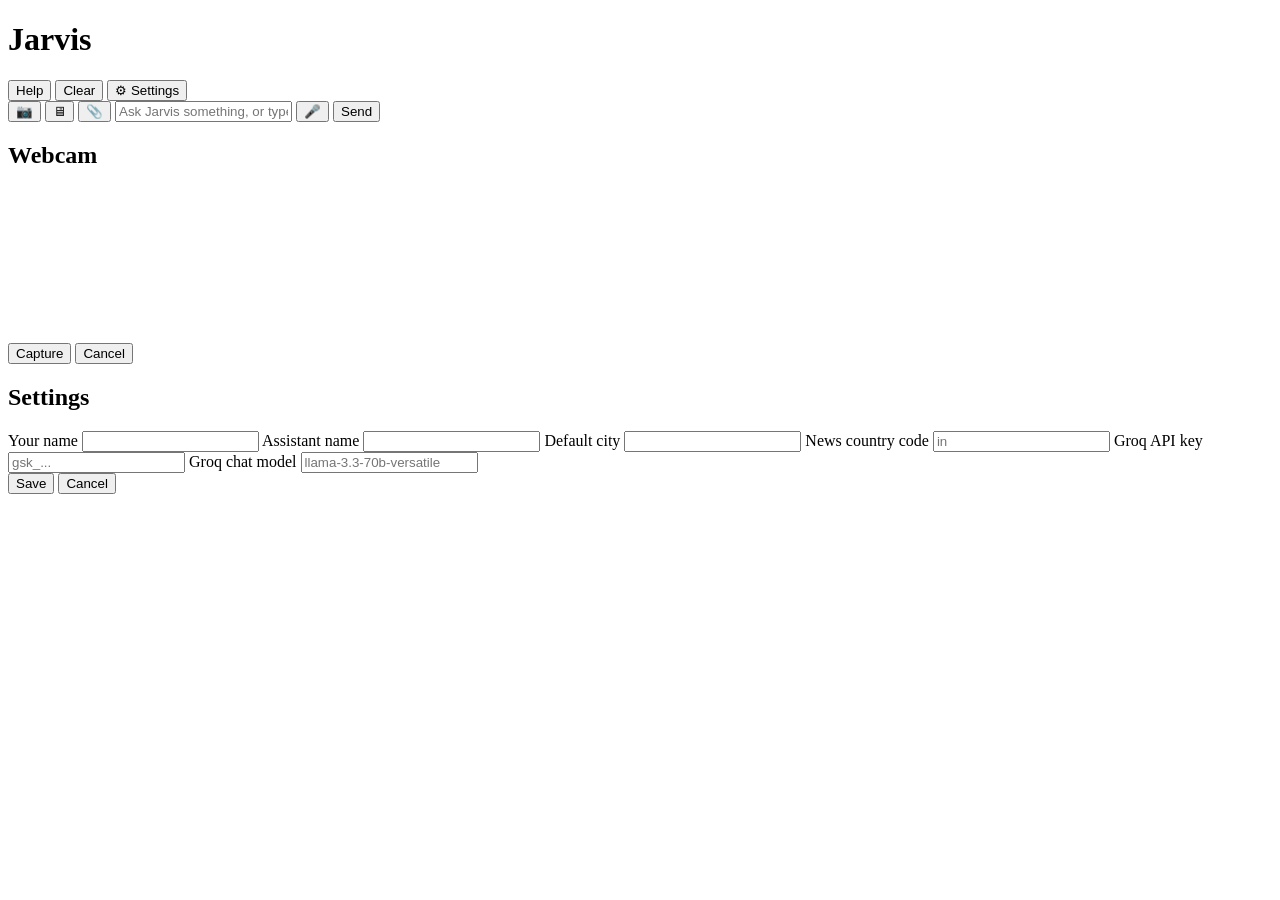
==== static/index.html @ b1df5121 "Create index.html" ====
<!DOCTYPE html>
<html lang="en">
<head>
<meta charset="UTF-8" />
<meta name="viewport" content="width=device-width, initial-scale=1.0" />
<title>Jarvis</title>
<link rel="stylesheet" href="/static/style.css" />
</head>
<body>
  <div class="app">
    <header class="topbar">
      <div class="brand">
        <span class="brand-dot"></span>
        <h1 id="assistantName">Jarvis</h1>
      </div>
      <div class="topbar-right">
        <time id="clock" class="clock"></time>
        <button id="helpBtn" class="ghost-btn" type="button">Help</button>
        <button id="clearBtn" class="ghost-btn" type="button">Clear</button>
        <button id="settingsBtn" class="ghost-btn" type="button">⚙ Settings</button>
      </div>
    </header>

    <main class="chat-wrap">
      <div id="chatLog" class="chat-log" aria-live="polite"></div>
    </main>

    <footer class="composer">
      <div class="composer-row">
        <button id="webcamBtn" class="icon-btn" type="button" title="Use webcam">📷</button>
        <button id="screenBtn" class="icon-btn" type="button" title="Share screen">🖥</button>
        <button id="uploadBtn" class="icon-btn" type="button" title="Upload image">📎</button>
        <input id="fileInput" type="file" accept="image/*" hidden />

        <input id="textInput" class="text-input" type="text"
               placeholder="Ask Jarvis something, or type 'help'..." autocomplete="off" />

        <button id="micBtn" class="icon-btn" type="button" title="Voice input">🎤</button>
        <button id="sendBtn" class="send-btn" type="button">Send</button>
      </div>
    </footer>
  </div>

  <!-- Webcam capture overlay -->
  <div id="webcamModal" class="modal hidden">
    <div class="modal-card">
      <h2>Webcam</h2>
      <video id="webcamVideo" autoplay playsinline></video>
      <canvas id="webcamCanvas" hidden></canvas>
      <div class="modal-actions">
        <button id="webcamCapture" class="primary-btn" type="button">Capture</button>
        <button id="webcamCancel" class="ghost-btn" type="button">Cancel</button>
      </div>
    </div>
  </div>

  <!-- Settings modal -->
  <div id="settingsModal" class="modal hidden">
    <div class="modal-card">
      <h2>Settings</h2>
      <label>Your name
        <input id="setUserName" type="text" />
      </label>
      <label>Assistant name
        <input id="setAssistantName" type="text" />
      </label>
      <label>Default city
        <input id="setCity" type="text" />
      </label>
      <label>News country code
        <input id="setNewsCountry" type="text" maxlength="2" placeholder="in" />
      </label>
      <label>Groq API key
        <input id="setGroqKey" type="password" placeholder="gsk_..." />
      </label>
      <label>Groq chat model
        <input id="setGroqModel" type="text" placeholder="llama-3.3-70b-versatile" />
      </label>
      <div class="modal-actions">
        <button id="settingsSave" class="primary-btn" type="button">Save</button>
        <button id="settingsCancel" class="ghost-btn" type="button">Cancel</button>
      </div>
    </div>
  </div>

  <script src="/static/app.js"></script>
</body>
</html>
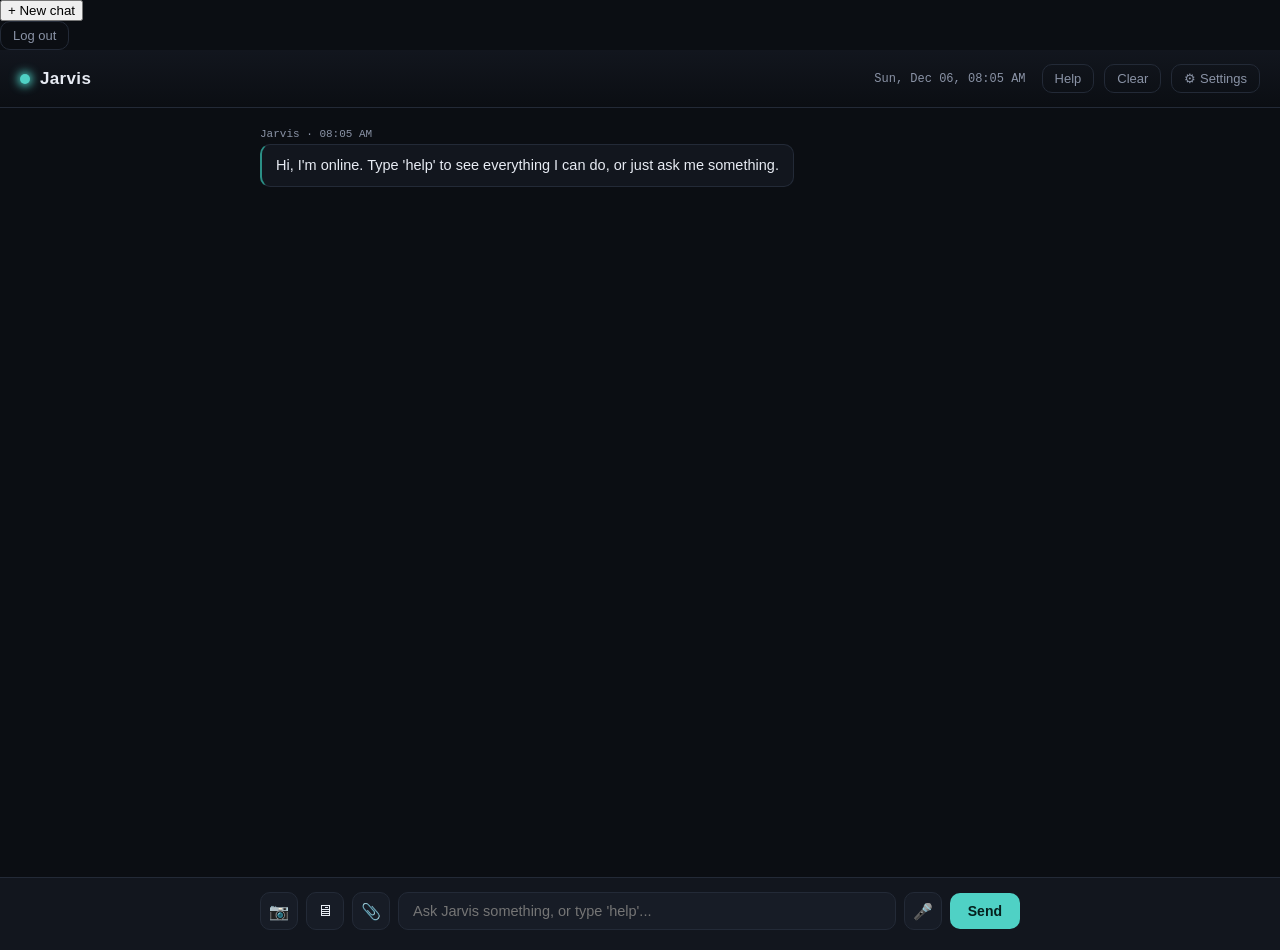
==== commit 489a63b6: "Update index.html" ====
--- a/static/index.html
+++ b/static/index.html
@@ -7,38 +7,44 @@
 <link rel="stylesheet" href="/static/style.css" />
 </head>
 <body>
-  <div class="app">
-    <header class="topbar">
-      <div class="brand">
-        <span class="brand-dot"></span>
-        <h1 id="assistantName">Jarvis</h1>
+  <div class="shell">
+    <aside class="sidebar">
+      <button id="newChatBtn" class="new-chat-btn" type="button">+ New chat</button>
+      <div id="conversationList" class="conversation-list"></div>
+      <div class="sidebar-footer">
+        <button id="logoutBtn" class="ghost-btn" type="button">Log out</button>
       </div>
-      <div class="topbar-right">
-        <time id="clock" class="clock"></time>
-        <button id="helpBtn" class="ghost-btn" type="button">Help</button>
-        <button id="clearBtn" class="ghost-btn" type="button">Clear</button>
-        <button id="settingsBtn" class="ghost-btn" type="button">⚙ Settings</button>
-      </div>
-    </header>
+    </aside>
 
-    <main class="chat-wrap">
-      <div id="chatLog" class="chat-log" aria-live="polite"></div>
-    </main>
-
-    <footer class="composer">
-      <div class="composer-row">
-        <button id="webcamBtn" class="icon-btn" type="button" title="Use webcam">📷</button>
-        <button id="screenBtn" class="icon-btn" type="button" title="Share screen">🖥</button>
-        <button id="uploadBtn" class="icon-btn" type="button" title="Upload image">📎</button>
-        <input id="fileInput" type="file" accept="image/*" hidden />
-
-        <input id="textInput" class="text-input" type="text"
-               placeholder="Ask Jarvis something, or type 'help'..." autocomplete="off" />
-
-        <button id="micBtn" class="icon-btn" type="button" title="Voice input">🎤</button>
-        <button id="sendBtn" class="send-btn" type="button">Send</button>
-      </div>
-    </footer>
+    <div class="app">
+      <header class="topbar">
+        <div class="brand">
+          <span class="brand-dot"></span>
+          <h1 id="assistantName">Jarvis</h1>
+        </div>
+        <div class="topbar-right">
+          <time id="clock" class="clock"></time>
+          <button id="helpBtn" class="ghost-btn" type="button">Help</button>
+          <button id="clearBtn" class="ghost-btn" type="button">Clear</button>
+          <button id="settingsBtn" class="ghost-btn" type="button">⚙ Settings</button>
+        </div>
+      </header>
+      <main class="chat-wrap">
+        <div id="chatLog" class="chat-log" aria-live="polite"></div>
+      </main>
+      <footer class="composer">
+        <div class="composer-row">
+          <button id="webcamBtn" class="icon-btn" type="button" title="Use webcam">📷</button>
+          <button id="screenBtn" class="icon-btn" type="button" title="Share screen">🖥</button>
+          <button id="uploadBtn" class="icon-btn" type="button" title="Upload image">📎</button>
+          <input id="fileInput" type="file" accept="image/*" hidden />
+          <input id="textInput" class="text-input" type="text"
+                 placeholder="Ask Jarvis something, or type 'help'..." autocomplete="off" />
+          <button id="micBtn" class="icon-btn" type="button" title="Voice input">🎤</button>
+          <button id="sendBtn" class="send-btn" type="button">Send</button>
+        </div>
+      </footer>
+    </div>
   </div>
 
   <!-- Webcam capture overlay -->
@@ -53,7 +59,6 @@
       </div>
     </div>
   </div>
-
   <!-- Settings modal -->
   <div id="settingsModal" class="modal hidden">
     <div class="modal-card">
@@ -82,7 +87,6 @@
       </div>
     </div>
   </div>
-
   <script src="/static/app.js"></script>
 </body>
 </html>
--- a/static/style.css
+++ b/static/style.css
@@ -0,0 +1,323 @@
+:root {
+  --bg: #0b0e13;
+  --bg-raised: #12161e;
+  --bg-input: #171c26;
+  --line: #232a37;
+  --text: #e7ebf3;
+  --text-dim: #8a93a6;
+  --accent: #4fd1c5;
+  --accent-dim: #2b8f86;
+  --user-bubble: #1c2534;
+  --assistant-bubble: #12161e;
+  --danger: #e08a8a;
+  --radius: 10px;
+  --font-ui: "Inter", -apple-system, BlinkMacSystemFont, "Segoe UI", sans-serif;
+  --font-mono: "JetBrains Mono", "SFMono-Regular", Consolas, monospace;
+}
+
+* { box-sizing: border-box; }
+
+html, body {
+  height: 100%;
+  margin: 0;
+  background: var(--bg);
+  color: var(--text);
+  font-family: var(--font-ui);
+}
+
+.app {
+  display: flex;
+  flex-direction: column;
+  height: 100vh;
+}
+
+/* ---------------------------------------------------------------- topbar */
+.topbar {
+  display: flex;
+  align-items: center;
+  justify-content: space-between;
+  padding: 14px 20px;
+  border-bottom: 1px solid var(--line);
+  background: linear-gradient(180deg, var(--bg-raised), var(--bg));
+}
+
+.brand {
+  display: flex;
+  align-items: center;
+  gap: 10px;
+}
+
+.brand-dot {
+  width: 10px;
+  height: 10px;
+  border-radius: 50%;
+  background: var(--accent);
+  box-shadow: 0 0 10px 2px var(--accent);
+}
+
+.brand h1 {
+  font-size: 17px;
+  font-weight: 600;
+  letter-spacing: 0.02em;
+  margin: 0;
+}
+
+.topbar-right {
+  display: flex;
+  align-items: center;
+  gap: 10px;
+}
+
+.clock {
+  font-family: var(--font-mono);
+  font-size: 12px;
+  color: var(--text-dim);
+  margin-right: 6px;
+}
+
+.ghost-btn {
+  background: transparent;
+  border: 1px solid var(--line);
+  color: var(--text-dim);
+  padding: 6px 12px;
+  border-radius: var(--radius);
+  font-size: 13px;
+  cursor: pointer;
+  transition: border-color 0.15s, color 0.15s;
+}
+.ghost-btn:hover { border-color: var(--accent-dim); color: var(--text); }
+
+/* ------------------------------------------------------------------ chat */
+.chat-wrap {
+  flex: 1;
+  overflow-y: auto;
+  padding: 20px;
+}
+
+.chat-log {
+  max-width: 760px;
+  margin: 0 auto;
+  display: flex;
+  flex-direction: column;
+  gap: 14px;
+}
+
+.msg {
+  display: flex;
+  flex-direction: column;
+  max-width: 78%;
+  animation: rise 0.15s ease-out;
+}
+@keyframes rise {
+  from { opacity: 0; transform: translateY(4px); }
+  to { opacity: 1; transform: translateY(0); }
+}
+
+.msg.user { align-self: flex-end; align-items: flex-end; }
+.msg.assistant { align-self: flex-start; align-items: flex-start; }
+
+.msg-meta {
+  font-size: 11px;
+  color: var(--text-dim);
+  margin-bottom: 4px;
+  font-family: var(--font-mono);
+}
+
+.msg-bubble {
+  padding: 10px 14px;
+  border-radius: var(--radius);
+  white-space: pre-wrap;
+  line-height: 1.45;
+  font-size: 14.5px;
+}
+
+.msg.user .msg-bubble {
+  background: var(--user-bubble);
+  border: 1px solid var(--line);
+}
+
+.msg.assistant .msg-bubble {
+  background: var(--assistant-bubble);
+  border: 1px solid var(--line);
+  border-left: 2px solid var(--accent-dim);
+}
+
+.msg-image {
+  max-width: 220px;
+  border-radius: var(--radius);
+  border: 1px solid var(--line);
+  margin-bottom: 6px;
+}
+
+.typing-dots {
+  display: inline-flex;
+  gap: 4px;
+}
+.typing-dots span {
+  width: 6px;
+  height: 6px;
+  border-radius: 50%;
+  background: var(--text-dim);
+  animation: blink 1.1s infinite ease-in-out;
+}
+.typing-dots span:nth-child(2) { animation-delay: 0.15s; }
+.typing-dots span:nth-child(3) { animation-delay: 0.3s; }
+@keyframes blink {
+  0%, 80%, 100% { opacity: 0.25; }
+  40% { opacity: 1; }
+}
+
+/* -------------------------------------------------------------- composer */
+.composer {
+  border-top: 1px solid var(--line);
+  background: var(--bg-raised);
+  padding: 14px 20px 20px;
+}
+
+.composer-row {
+  max-width: 760px;
+  margin: 0 auto;
+  display: flex;
+  align-items: center;
+  gap: 8px;
+}
+
+.icon-btn {
+  width: 38px;
+  height: 38px;
+  border-radius: var(--radius);
+  border: 1px solid var(--line);
+  background: var(--bg-input);
+  color: var(--text);
+  font-size: 16px;
+  cursor: pointer;
+  flex-shrink: 0;
+  transition: border-color 0.15s, background 0.15s;
+}
+.icon-btn:hover { border-color: var(--accent-dim); }
+.icon-btn.active { border-color: var(--accent); background: rgba(79, 209, 197, 0.12); }
+.icon-btn:disabled { opacity: 0.35; cursor: not-allowed; }
+
+.text-input {
+  flex: 1;
+  background: var(--bg-input);
+  border: 1px solid var(--line);
+  border-radius: var(--radius);
+  padding: 10px 14px;
+  color: var(--text);
+  font-size: 14.5px;
+  font-family: var(--font-ui);
+}
+.text-input:focus {
+  outline: none;
+  border-color: var(--accent-dim);
+}
+
+.send-btn {
+  background: var(--accent);
+  color: #05201d;
+  border: none;
+  border-radius: var(--radius);
+  padding: 10px 18px;
+  font-weight: 600;
+  font-size: 14px;
+  cursor: pointer;
+  flex-shrink: 0;
+  transition: filter 0.15s;
+}
+.send-btn:hover { filter: brightness(1.08); }
+.send-btn:disabled { opacity: 0.5; cursor: not-allowed; }
+
+/* --------------------------------------------------------------- modals */
+.modal {
+  position: fixed;
+  inset: 0;
+  background: rgba(6, 8, 12, 0.7);
+  display: flex;
+  align-items: center;
+  justify-content: center;
+  z-index: 50;
+}
+.modal.hidden { display: none; }
+
+.modal-card {
+  background: var(--bg-raised);
+  border: 1px solid var(--line);
+  border-radius: 14px;
+  padding: 24px;
+  width: min(420px, 92vw);
+  max-height: 88vh;
+  overflow-y: auto;
+}
+
+.modal-card h2 {
+  margin: 0 0 16px;
+  font-size: 16px;
+}
+
+.modal-card label {
+  display: block;
+  font-size: 12.5px;
+  color: var(--text-dim);
+  margin-bottom: 12px;
+}
+
+.modal-card input {
+  display: block;
+  width: 100%;
+  margin-top: 6px;
+  background: var(--bg-input);
+  border: 1px solid var(--line);
+  border-radius: 8px;
+  padding: 8px 10px;
+  color: var(--text);
+  font-size: 14px;
+}
+.modal-card input:focus { outline: none; border-color: var(--accent-dim); }
+
+.modal-actions {
+  display: flex;
+  justify-content: flex-end;
+  gap: 8px;
+  margin-top: 6px;
+}
+
+.primary-btn {
+  background: var(--accent);
+  color: #05201d;
+  border: none;
+  border-radius: 8px;
+  padding: 8px 16px;
+  font-weight: 600;
+  font-size: 13.5px;
+  cursor: pointer;
+}
+
+#webcamVideo {
+  width: 100%;
+  border-radius: 8px;
+  border: 1px solid var(--line);
+  margin-bottom: 14px;
+  background: #000;
+}
+
+/* ---------------------------------------------------------------- misc */
+.toast {
+  position: fixed;
+  bottom: 90px;
+  left: 50%;
+  transform: translateX(-50%);
+  background: var(--bg-raised);
+  border: 1px solid var(--accent-dim);
+  color: var(--text);
+  padding: 10px 16px;
+  border-radius: var(--radius);
+  font-size: 13px;
+  z-index: 60;
+  animation: rise 0.15s ease-out;
+}
+
+@media (max-width: 640px) {
+  .composer-row { flex-wrap: wrap; }
+  .text-input { order: 10; flex-basis: 100%; }
+}
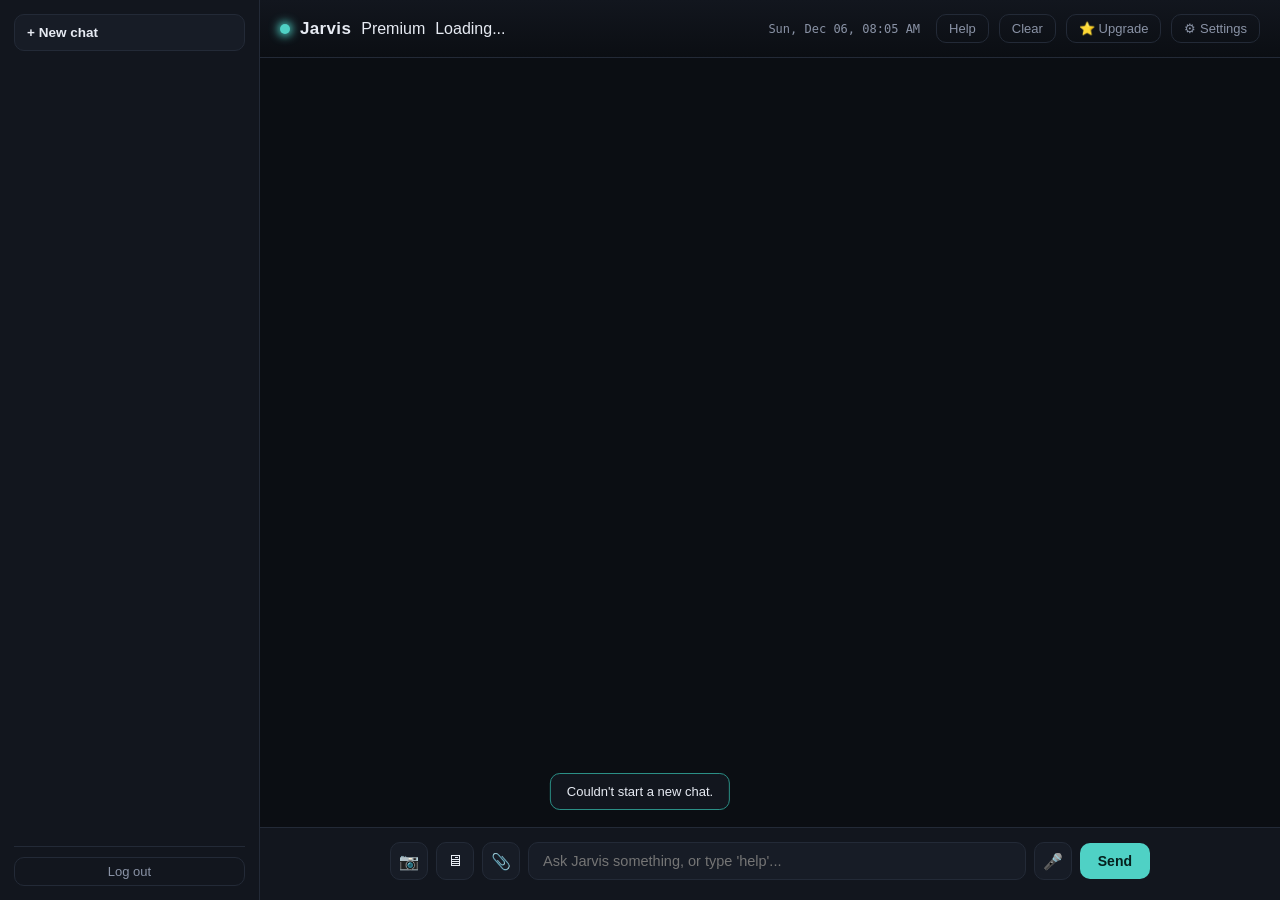
==== commit 2de465ab: "Update index.html" ====
--- a/static/index.html
+++ b/static/index.html
@@ -21,17 +21,22 @@
         <div class="brand">
           <span class="brand-dot"></span>
           <h1 id="assistantName">Jarvis</h1>
+          <span id="premiumBadge" class="premium-badge hidden">Premium</span>
+          <span id="usageBadge" class="usage-badge">Loading...</span>
         </div>
         <div class="topbar-right">
           <time id="clock" class="clock"></time>
           <button id="helpBtn" class="ghost-btn" type="button">Help</button>
           <button id="clearBtn" class="ghost-btn" type="button">Clear</button>
+          <button id="premiumBtn" class="ghost-btn" type="button">⭐ Upgrade</button>
           <button id="settingsBtn" class="ghost-btn" type="button">⚙ Settings</button>
         </div>
       </header>
+
       <main class="chat-wrap">
         <div id="chatLog" class="chat-log" aria-live="polite"></div>
       </main>
+
       <footer class="composer">
         <div class="composer-row">
           <button id="webcamBtn" class="icon-btn" type="button" title="Use webcam">📷</button>
@@ -47,7 +52,26 @@
     </div>
   </div>
 
-  <!-- Webcam capture overlay -->
+  <div id="premiumModal" class="modal hidden">
+    <div class="modal-card premium-card">
+      <h2>Upgrade to Premium</h2>
+      <p class="modal-note">Pay ₹200 by UPI. After admin approval, premium will be activated.</p>
+      <div class="premium-info">
+        <div><strong>Price:</strong> ₹<span id="premiumPrice">200</span></div>
+        <div><strong>Validity:</strong> <span id="premiumDays">30</span> days</div>
+        <div><strong>Status:</strong> <span id="premiumStatusText">Not started</span></div>
+      </div>
+      <div class="modal-actions premium-actions">
+        <button id="premiumPayBtn" class="primary-btn" type="button">Pay with UPI</button>
+        <button id="premiumTxnBtn" class="ghost-btn" type="button">Submit txn ref</button>
+        <button id="premiumCloseBtn" class="ghost-btn" type="button">Close</button>
+      </div>
+      <div id="premiumLinkBox" class="premium-link-box hidden">
+        <a id="premiumUpiLink" href="#" target="_blank" rel="noopener">Open UPI payment</a>
+      </div>
+    </div>
+  </div>
+
   <div id="webcamModal" class="modal hidden">
     <div class="modal-card">
       <h2>Webcam</h2>
@@ -59,7 +83,7 @@
       </div>
     </div>
   </div>
-  <!-- Settings modal -->
+
   <div id="settingsModal" class="modal hidden">
     <div class="modal-card">
       <h2>Settings</h2>
--- a/static/style.css
+++ b/static/style.css
@@ -25,10 +25,99 @@
   font-family: var(--font-ui);
 }
 
+/* ---------------------------------------------------------------- shell */
+.shell {
+  display: flex;
+  height: 100vh;
+}
+
+.sidebar {
+  width: 260px;
+  flex-shrink: 0;
+  display: flex;
+  flex-direction: column;
+  gap: 10px;
+  padding: 14px;
+  background: var(--bg-raised);
+  border-right: 1px solid var(--line);
+}
+
+.new-chat-btn {
+  width: 100%;
+  padding: 10px 12px;
+  border-radius: var(--radius);
+  border: 1px solid var(--line);
+  background: var(--bg-input);
+  color: var(--text);
+  font-size: 13.5px;
+  font-weight: 600;
+  cursor: pointer;
+  text-align: left;
+  transition: border-color 0.15s, background 0.15s;
+}
+.new-chat-btn:hover { border-color: var(--accent-dim); }
+
+.conversation-list {
+  flex: 1;
+  overflow-y: auto;
+  display: flex;
+  flex-direction: column;
+  gap: 3px;
+}
+
+.conv-item {
+  display: flex;
+  align-items: center;
+  gap: 6px;
+  padding: 8px 10px;
+  border-radius: 8px;
+  border-left: 2px solid transparent;
+  color: var(--text-dim);
+  font-size: 13.5px;
+  cursor: pointer;
+  transition: background 0.12s, color 0.12s;
+}
+.conv-item:hover { background: var(--bg-input); color: var(--text); }
+.conv-item.active {
+  background: var(--bg-input);
+  color: var(--text);
+  border-left-color: var(--accent);
+}
+
+.conv-item-title {
+  flex: 1;
+  overflow: hidden;
+  text-overflow: ellipsis;
+  white-space: nowrap;
+}
+
+.conv-item-delete {
+  flex-shrink: 0;
+  background: transparent;
+  border: none;
+  color: var(--text-dim);
+  font-size: 13px;
+  cursor: pointer;
+  padding: 2px 5px;
+  border-radius: 5px;
+  opacity: 0;
+  transition: opacity 0.12s, color 0.12s, background 0.12s;
+}
+.conv-item:hover .conv-item-delete { opacity: 1; }
+.conv-item-delete:hover { color: var(--danger); background: rgba(224, 138, 138, 0.12); }
+
+.sidebar-footer {
+  border-top: 1px solid var(--line);
+  padding-top: 10px;
+}
+.sidebar-footer .ghost-btn { width: 100%; }
+
 .app {
+  flex: 1;
+  min-width: 0;
   display: flex;
   flex-direction: column;
-  height: 100vh;
+  height: 100%;
 }
 
 /* ---------------------------------------------------------------- topbar */
@@ -318,6 +407,15 @@
 }
 
 @media (max-width: 640px) {
+  .shell { flex-direction: column; }
+  .sidebar {
+    width: 100%;
+    flex-direction: row;
+    align-items: center;
+    overflow-x: auto;
+  }
+  .conversation-list { display: none; }
+  .sidebar-footer { border-top: none; padding-top: 0; }
   .composer-row { flex-wrap: wrap; }
   .text-input { order: 10; flex-basis: 100%; }
 }
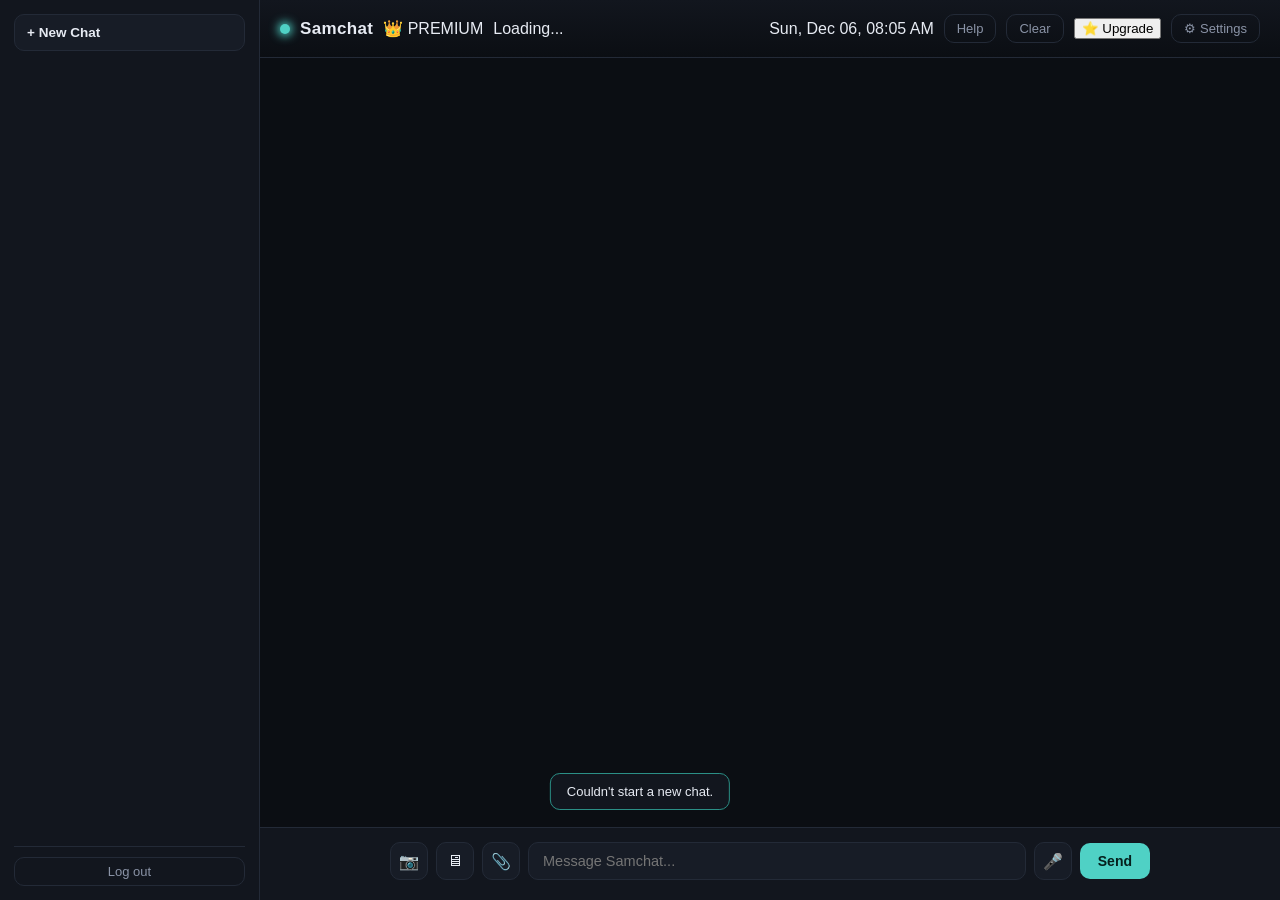
==== commit 7461ecae: "Update index.html" ====
--- a/static/index.html
+++ b/static/index.html
@@ -1,116 +1,365 @@
 <!DOCTYPE html>
 <html lang="en">
 <head>
-<meta charset="UTF-8" />
-<meta name="viewport" content="width=device-width, initial-scale=1.0" />
-<title>Jarvis</title>
-<link rel="stylesheet" href="/static/style.css" />
+<meta charset="UTF-8">
+<meta name="viewport" content="width=device-width,initial-scale=1.0">
+
+<title>Samchat AI</title>
+
+<link rel="stylesheet" href="/static/style.css">
 </head>
+
 <body>
-  <div class="shell">
+
+<div class="shell">
+
     <aside class="sidebar">
-      <button id="newChatBtn" class="new-chat-btn" type="button">+ New chat</button>
-      <div id="conversationList" class="conversation-list"></div>
-      <div class="sidebar-footer">
-        <button id="logoutBtn" class="ghost-btn" type="button">Log out</button>
-      </div>
+
+        <button id="newChatBtn" class="new-chat-btn">
+            + New Chat
+        </button>
+
+        <div id="conversationList" class="conversation-list"></div>
+
+        <div class="sidebar-footer">
+            <button id="logoutBtn" class="ghost-btn">
+                Log out
+            </button>
+        </div>
+
     </aside>
 
+
     <div class="app">
-      <header class="topbar">
-        <div class="brand">
-          <span class="brand-dot"></span>
-          <h1 id="assistantName">Jarvis</h1>
-          <span id="premiumBadge" class="premium-badge hidden">Premium</span>
-          <span id="usageBadge" class="usage-badge">Loading...</span>
-        </div>
-        <div class="topbar-right">
-          <time id="clock" class="clock"></time>
-          <button id="helpBtn" class="ghost-btn" type="button">Help</button>
-          <button id="clearBtn" class="ghost-btn" type="button">Clear</button>
-          <button id="premiumBtn" class="ghost-btn" type="button">⭐ Upgrade</button>
-          <button id="settingsBtn" class="ghost-btn" type="button">⚙ Settings</button>
-        </div>
-      </header>
-
-      <main class="chat-wrap">
-        <div id="chatLog" class="chat-log" aria-live="polite"></div>
-      </main>
-
-      <footer class="composer">
-        <div class="composer-row">
-          <button id="webcamBtn" class="icon-btn" type="button" title="Use webcam">📷</button>
-          <button id="screenBtn" class="icon-btn" type="button" title="Share screen">🖥</button>
-          <button id="uploadBtn" class="icon-btn" type="button" title="Upload image">📎</button>
-          <input id="fileInput" type="file" accept="image/*" hidden />
-          <input id="textInput" class="text-input" type="text"
-                 placeholder="Ask Jarvis something, or type 'help'..." autocomplete="off" />
-          <button id="micBtn" class="icon-btn" type="button" title="Voice input">🎤</button>
-          <button id="sendBtn" class="send-btn" type="button">Send</button>
-        </div>
-      </footer>
+
+        <header class="topbar">
+
+            <div class="brand">
+
+                <span class="brand-dot"></span>
+
+                <h1 id="assistantName">
+                    Samchat
+                </h1>
+
+                <span
+                    id="premiumBadge"
+                    class="premium-badge hidden">
+                    👑 PREMIUM
+                </span>
+
+                <span
+                    id="usageBadge"
+                    class="usage-badge">
+                    Loading...
+                </span>
+
+            </div>
+
+
+            <div class="topbar-right">
+
+                <time id="clock"></time>
+
+                <button
+                    id="helpBtn"
+                    class="ghost-btn">
+                    Help
+                </button>
+
+                <button
+                    id="clearBtn"
+                    class="ghost-btn">
+                    Clear
+                </button>
+
+                <button
+                    id="premiumBtn"
+                    class="premium-btn">
+                    ⭐ Upgrade
+                </button>
+
+                <button
+                    id="settingsBtn"
+                    class="ghost-btn">
+                    ⚙ Settings
+                </button>
+
+            </div>
+
+        </header>
+
+
+
+        <main class="chat-wrap">
+
+            <div
+                id="chatLog"
+                class="chat-log">
+            </div>
+
+        </main>
+
+
+
+        <footer class="composer">
+
+            <div class="composer-row">
+
+                <button id="webcamBtn" class="icon-btn">📷</button>
+
+                <button id="screenBtn" class="icon-btn">🖥</button>
+
+                <button id="uploadBtn" class="icon-btn">📎</button>
+
+                <input
+                    id="fileInput"
+                    type="file"
+                    accept="image/*"
+                    hidden>
+
+                <input
+                    id="textInput"
+                    class="text-input"
+                    autocomplete="off"
+                    placeholder="Message Samchat...">
+
+                <button
+                    id="micBtn"
+                    class="icon-btn">
+                    🎤
+                </button>
+
+                <button
+                    id="sendBtn"
+                    class="send-btn">
+                    Send
+                </button>
+
+            </div>
+
+        </footer>
+
     </div>
-  </div>
-
-  <div id="premiumModal" class="modal hidden">
-    <div class="modal-card premium-card">
-      <h2>Upgrade to Premium</h2>
-      <p class="modal-note">Pay ₹200 by UPI. After admin approval, premium will be activated.</p>
-      <div class="premium-info">
-        <div><strong>Price:</strong> ₹<span id="premiumPrice">200</span></div>
-        <div><strong>Validity:</strong> <span id="premiumDays">30</span> days</div>
-        <div><strong>Status:</strong> <span id="premiumStatusText">Not started</span></div>
-      </div>
-      <div class="modal-actions premium-actions">
-        <button id="premiumPayBtn" class="primary-btn" type="button">Pay with UPI</button>
-        <button id="premiumTxnBtn" class="ghost-btn" type="button">Submit txn ref</button>
-        <button id="premiumCloseBtn" class="ghost-btn" type="button">Close</button>
-      </div>
-      <div id="premiumLinkBox" class="premium-link-box hidden">
-        <a id="premiumUpiLink" href="#" target="_blank" rel="noopener">Open UPI payment</a>
-      </div>
-    </div>
-  </div>
-
-  <div id="webcamModal" class="modal hidden">
-    <div class="modal-card">
-      <h2>Webcam</h2>
-      <video id="webcamVideo" autoplay playsinline></video>
-      <canvas id="webcamCanvas" hidden></canvas>
-      <div class="modal-actions">
-        <button id="webcamCapture" class="primary-btn" type="button">Capture</button>
-        <button id="webcamCancel" class="ghost-btn" type="button">Cancel</button>
-      </div>
-    </div>
-  </div>
-
-  <div id="settingsModal" class="modal hidden">
-    <div class="modal-card">
-      <h2>Settings</h2>
-      <label>Your name
-        <input id="setUserName" type="text" />
-      </label>
-      <label>Assistant name
-        <input id="setAssistantName" type="text" />
-      </label>
-      <label>Default city
-        <input id="setCity" type="text" />
-      </label>
-      <label>News country code
-        <input id="setNewsCountry" type="text" maxlength="2" placeholder="in" />
-      </label>
-      <label>Groq API key
-        <input id="setGroqKey" type="password" placeholder="gsk_..." />
-      </label>
-      <label>Groq chat model
-        <input id="setGroqModel" type="text" placeholder="llama-3.3-70b-versatile" />
-      </label>
-      <div class="modal-actions">
-        <button id="settingsSave" class="primary-btn" type="button">Save</button>
-        <button id="settingsCancel" class="ghost-btn" type="button">Cancel</button>
-      </div>
-    </div>
-  </div>
-  <script src="/static/app.js"></script>
+
+</div>
+
+
+
+<!-- PREMIUM MODAL -->
+
+<div
+id="premiumModal"
+class="modal hidden">
+
+<div class="modal-card premium-card">
+
+<h2>
+Upgrade to Premium 👑
+</h2>
+
+<p>
+
+Unlimited chats
+
+<br>
+
+Image Analysis
+
+<br>
+
+Priority AI
+
+<br>
+
+₹200 / 30 Days
+
+</p>
+
+<hr>
+
+<div class="premium-price">
+
+₹200
+
+</div>
+
+<button
+id="premiumPayBtn"
+class="primary-btn">
+
+Pay with UPI
+
+</button>
+
+<br><br>
+
+<input
+id="txnInput"
+placeholder="Enter UPI Transaction ID">
+
+<br><br>
+
+<button
+id="submitTxnBtn"
+class="primary-btn">
+
+Submit Transaction
+
+</button>
+
+<button
+id="closePremiumBtn"
+class="ghost-btn">
+
+Close
+
+</button>
+
+</div>
+
+</div>
+
+
+
+<!-- Webcam -->
+
+<div id="webcamModal" class="modal hidden">
+
+<div class="modal-card">
+
+<h2>Webcam</h2>
+
+<video
+id="webcamVideo"
+autoplay
+playsinline></video>
+
+<canvas
+id="webcamCanvas"
+hidden></canvas>
+
+<div class="modal-actions">
+
+<button
+id="webcamCapture"
+class="primary-btn">
+
+Capture
+
+</button>
+
+<button
+id="webcamCancel"
+class="ghost-btn">
+
+Cancel
+
+</button>
+
+</div>
+
+</div>
+
+</div>
+
+
+
+<!-- Settings -->
+
+<div
+id="settingsModal"
+class="modal hidden">
+
+<div class="modal-card">
+
+<h2>
+
+Settings
+
+</h2>
+
+<label>
+
+Your Name
+
+<input
+id="setUserName">
+
+</label>
+
+<label>
+
+Assistant Name
+
+<input
+id="setAssistantName">
+
+</label>
+
+<label>
+
+City
+
+<input
+id="setCity">
+
+</label>
+
+<label>
+
+News Country
+
+<input
+id="setNewsCountry">
+
+</label>
+
+<label>
+
+Groq API Key
+
+<input
+id="setGroqKey"
+type="password">
+
+</label>
+
+<label>
+
+Groq Model
+
+<input
+id="setGroqModel">
+
+</label>
+
+<div class="modal-actions">
+
+<button
+id="settingsSave"
+class="primary-btn">
+
+Save
+
+</button>
+
+<button
+id="settingsCancel"
+class="ghost-btn">
+
+Cancel
+
+</button>
+
+</div>
+
+</div>
+
+</div>
+
+<script src="/static/app.js"></script>
+
 </body>
+
 </html>
